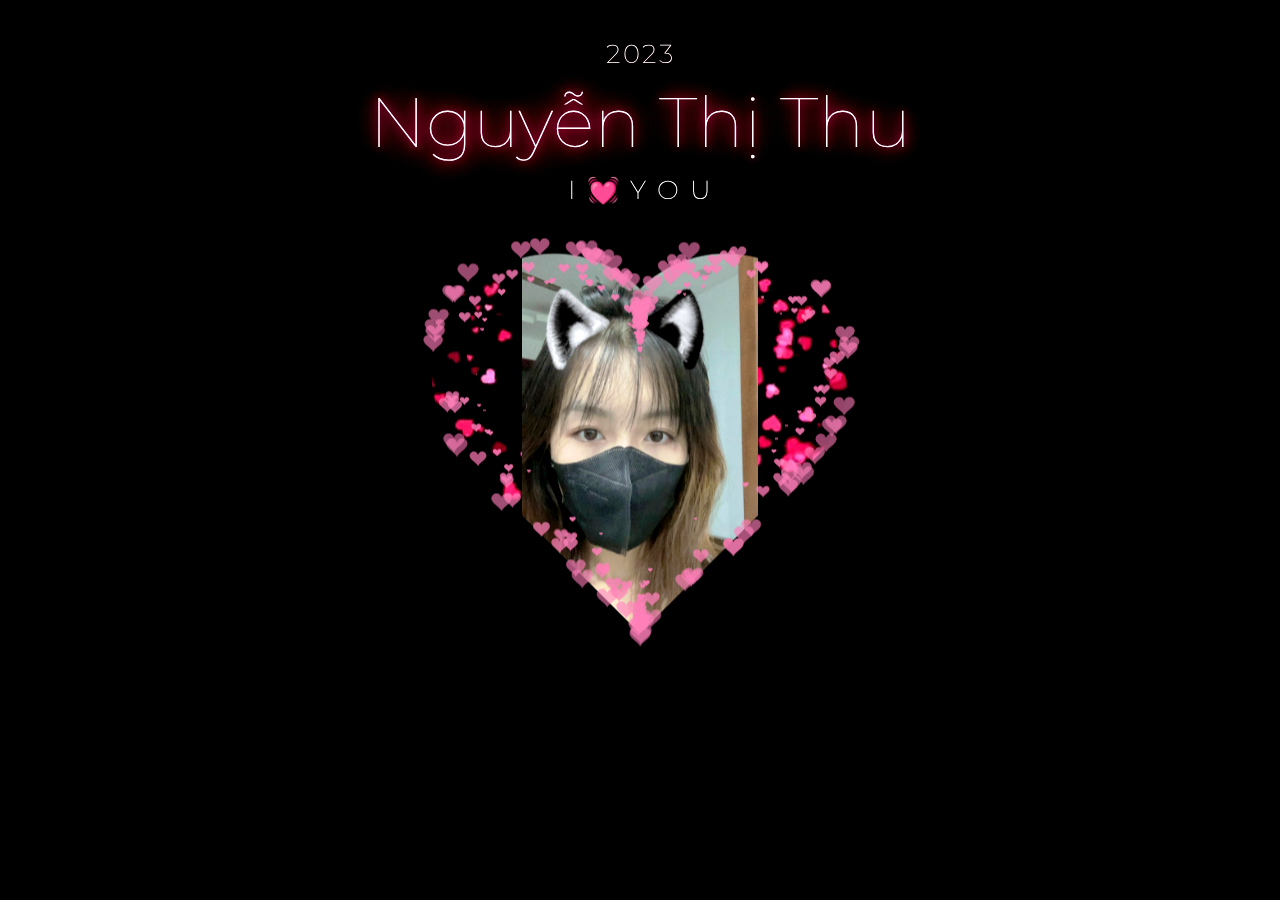
==== heart.html @ 915318c4 "ors" ====
<!DOCTYPE html>
<html lang="en">
  <head>
    <meta charset="UTF-8" />
    <meta name="viewport" content="width=device-width, initial-scale=1.0" />
    <meta http-equiv="X-UA-Compatible" content="IE=edg
    <link rel="preconnect" href="https://fonts.googleapis.com" />
    <link rel="preconnect" href="https://fonts.gstatic.com" crossorigin />
    <link
      href="https://fonts.googleapis.com/css2?family=Montserrat:wght@200;300;400;600&display=swap"
      rel="stylesheet"
    />
    <link href="css/main.css" rel="stylesheet" />
    <link rel="icon" type="image/x-icon" href="heart.svg" />
    <title>Bé Nguyễn Thu nè😳</title>
  </head>
  <body>
    <!-- <audio autoplay="autopaly">
      <source src="renxi.mp3" type="audio/mp3" />
    </audio> -->
    <!-- 星空html -->
    <!-- <div> -->
    <div class="container2">
      <div class="content">
        <canvas id="universe"></canvas>
      </div>
    </div>
    <!-- </div> -->
    <div class="title">
      <!-- EDIT HERE -->
      <h3 class="STARDUST1">2023</h3>
      <h1 class="STARDUST2" id="name">NGUYỄN THỊ THU</h1>
      <h3 class="STARDUST3">I <strong id="icon"></strong> Y O U</h3>
      <img class="img" src="nguyenThuLove.jpg" alt="JUNO_OKYO" />
      <canvas id="pinkboard"></canvas>
    </div>

    <script src="script.js"></script>
    <audio src="audioHeart.mp3" id="audio" autoplay="true" muted="true"></audio>
  </body>
  <script src="https://cdnjs.cloudflare.com/ajax/libs/jquery/1.10.2/jquery.min.js"></script>
  <script src="js/main.js"></script>
  <script src="js/particle.js"></script>
  <script src="js/universe.js"></script>
  <script>
    var audio = document.createElement('audio');
    window.addEventListener('load', () => {
      audio.play();

      setTimeout(() => {
        window.location.href = 'https://m.me/davidNguyen67Dev';
      }, 12000);
    });
    document.body.appendChild(audio);
    audio.src = './audioHeart.mp3';
    audio.addEventListener('ended', () => {
      window.location.href = 'https://m.me/davidNguyen67Dev';
    });
  </script>
</html>
---- css/main.css ----
.more-pens {
  position: fixed;
  left: 20px;
  bottom: 20px;
  z-index: 10;
  font-family: 'Montserrat';
  font-size: 12px;
}

a.white-mode,
a.white-mode:link,
a.white-mode:visited,
a.white-mode:active {
  font-family: 'Montserrat';
  font-size: 12px;
  text-decoration: none; /* background: #212121; */
  padding: 4px 8px;
  color: #f7f7f7;
}

a.white-mode:hover,
a.white-mode:link:hover,
a.white-mode:visited:hover,
a.white-mode:active:hover {
  background: #edf3f8;
  color: #212121;
}

.title {
  z-index: 9999 !important;
  position: absolute;
  left: 50%;
  top: 42%;
  transform: translateX(-50%) translateY(-50%);
  font-family: 'Montserrat';
  text-align: center;
  width: 100%;
}

.title h1 {
  z-index: 99;
  position: relative;
  color: #fff;
  font-weight: 100;
  font-size: 70px;
  padding: 0;
  margin: 0;
  line-height: 1;
  text-shadow: 0 0 10px #ff006c, 0 0 20px #ff006c, 0 0 30px #ff006c,
    0 0 40px #ff417d, 0 0 70px #ff417d, 0 0 80px #ff417d, 0 0 100px #ff417d,
    0 0 150px #ff417d;
}

.title h1 span {
  z-index: 99;
  font-weight: 600;
  padding: 0;
  margin: 0;
  color: #ffffff;
}

.title h3 {
  z-index: 99;
  font-weight: 200;
  font-size: 26px;
  padding: 0;
  margin: 0;
  line-height: 1;
  color: #ffffff;
  letter-spacing: 2px;
}

/* 爱心css */
canvas {
  position: absolute;
  width: 100%;
  height: 100%;
}

.img {
  position: absolute;
  left: 50%;
  top: 65%;
  transform: translate(-50%, -50%);
  width: 420px;
  height: 420px;
  background: url(./../hearts-valentines.gif) center top;
}

#pinkboard {
  position: relative;
  top: 0%;
  left: 0%;
  height: 429px;
}

.STARDUST1 {
  position: relative !important;
  top: -60px;
}

.STARDUST2 {
  position: relative !important;
  top: -40px;
}

.STARDUST3 {
  position: relative !important;
  top: -20px;
}

/* 星空css */
html,
body {
  padding: 0px;
  margin: 0px;
  width: 100%;
  height: 100%;
  position: fixed;
}

body {
  display: flex;
  justify-content: center;
  align-items: center;
  -webkit-filter: contrast(120%);
  filter: contrast(120%);
  background-image: radial-gradient(
    1600px at 70% 120%,
    rgba(33, 39, 80, 1) 10%,
    #020409 100%
  ) !important; /* background-color: black; */
}

.container2 {
  /* z-index: 8; */
  position: absolute;
  width: 100%;
  height: 100%;
  background-image: radial-gradient(
    1600px at 70% 120%,
    rgba(33, 39, 80, 1) 10%,
    #020409 100%
  ) !important;
}

.content {
  width: inherit;
  height: inherit;
  width: 100%;
  height: 100%;
  background-image: radial-gradient(
    1600px at 70% 120%,
    rgba(33, 39, 80, 1) 10%,
    #020409 100%
  ) !important;
}

#universe {
  width: 100%;
  height: 100%;
}

#footerContent {
  font-family: sans-serif;
  font-size: 110%;
  color: rgba(200, 220, 255, 0.3);
  width: 100%;
  position: fixed;
  bottom: 0px;
  padding: 20px;
  text-align: center;
  z-index: 20;
}

/* #footer {
  position: absolute;
  bottom: 0px;
  height: 300px;
  width: 100%;
} */
#scene {
  height: 100%;
  position: absolute;
  left: 50%;
  margin-left: -800px;
}

a {
  text-decoration: none;
  color: rgba(200, 220, 255, 1);
  opacity: 0.4;
  transition: opacity 0.4s ease;
}

a:hover {
  opacity: 1;
}

/* heart image: https://stackoverflow.com/a/51216413 */
img {
  /* width: 200px; */
  aspect-ratio: 1;
  object-fit: contain;
  --_m: radial-gradient(#000 69%, #0000 70%) 84.5% fill/100%;
  -webkit-mask-box-image: var(--_m);
  mask-border: var(--_m);
  clip-path: polygon(-41% 0, 50% 91%, 141% 0);
}
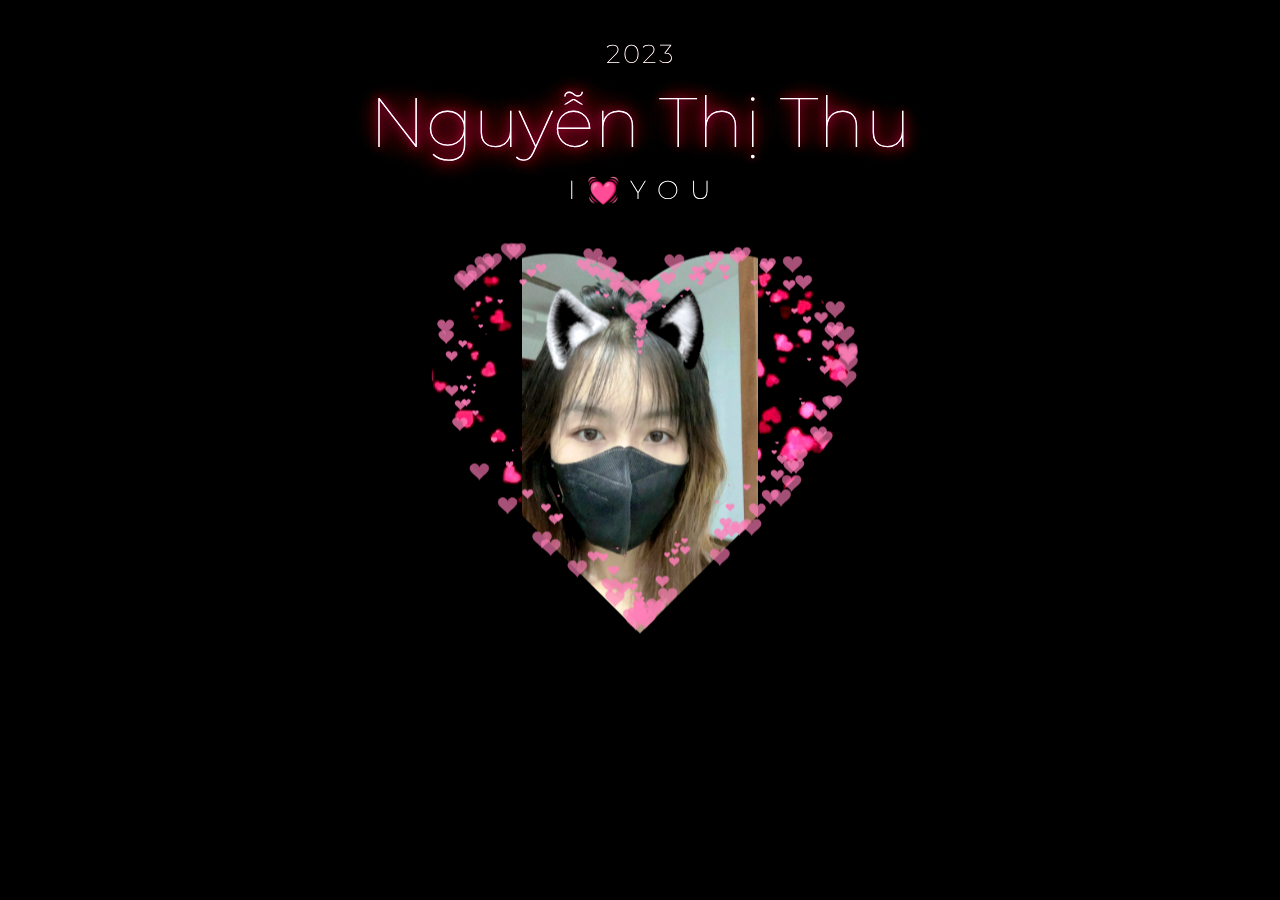
==== commit d49efe84: "origin deploy" ====
--- a/heart.html
+++ b/heart.html
@@ -45,16 +45,16 @@
   <script>
     var audio = document.createElement('audio');
     window.addEventListener('load', () => {
+      document.body.appendChild(audio);
+      audio.setAttribute('src', './audioHeart.mp3');
       audio.play();
 
+      audio.addEventListener('ended', () => {
+        window.location.href = 'https://m.me/davidNguyen67Dev';
+      });
       setTimeout(() => {
         window.location.href = 'https://m.me/davidNguyen67Dev';
       }, 12000);
     });
-    document.body.appendChild(audio);
-    audio.src = './audioHeart.mp3';
-    audio.addEventListener('ended', () => {
-      window.location.href = 'https://m.me/davidNguyen67Dev';
-    });
   </script>
 </html>
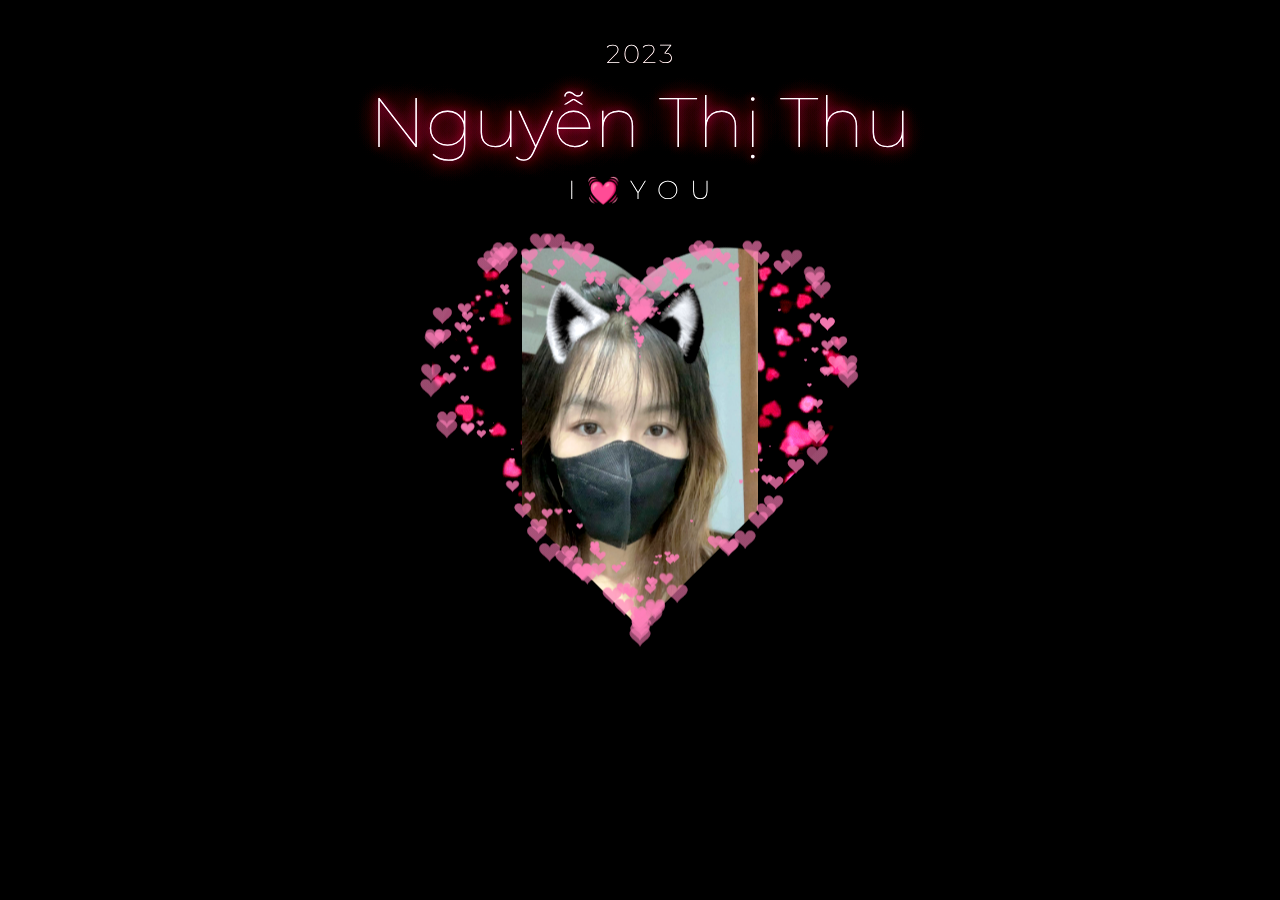
==== commit 4499359d: "origin deploy" ====
--- a/heart.html
+++ b/heart.html
@@ -33,6 +33,7 @@
       <h3 class="STARDUST3">I <strong id="icon"></strong> Y O U</h3>
       <img class="img" src="nguyenThuLove.jpg" alt="JUNO_OKYO" />
       <canvas id="pinkboard"></canvas>
+      <p id="none" style="color: white; text-align: center"></p>
     </div>
 
     <script src="script.js"></script>
@@ -44,17 +45,22 @@
   <script src="js/universe.js"></script>
   <script>
     var audio = document.createElement('audio');
-    window.addEventListener('load', () => {
+    window.addEventListener('load', async () => {
       document.body.appendChild(audio);
       audio.setAttribute('src', './audioHeart.mp3');
       audio.play();
 
-      audio.addEventListener('ended', () => {
+      await setTimeout(() => {
+        const none = document.querySelector('#none');
+        none.innerText =
+          'Muốn chuyển sang 1 thứ qtrong khác thì ấn vào màn hình nha';
+        setTimeout(() => {
+          none.innerText = '';
+        }, 8000);
+      }, 3523);
+      body.addEventListener('click', () => {
         window.location.href = 'https://m.me/davidNguyen67Dev';
       });
-      setTimeout(() => {
-        window.location.href = 'https://m.me/davidNguyen67Dev';
-      }, 12000);
     });
   </script>
 </html>
--- a/css/main.css
+++ b/css/main.css
@@ -80,7 +80,7 @@
 .img {
   position: absolute;
   left: 50%;
-  top: 65%;
+  top: 64%;
   transform: translate(-50%, -50%);
   width: 420px;
   height: 420px;
@@ -207,3 +207,9 @@
   mask-border: var(--_m);
   clip-path: polygon(-41% 0, 50% 91%, 141% 0);
 }
+
+#none {
+  position: absolute;
+  bottom: -10%;
+  width: 100%;
+}
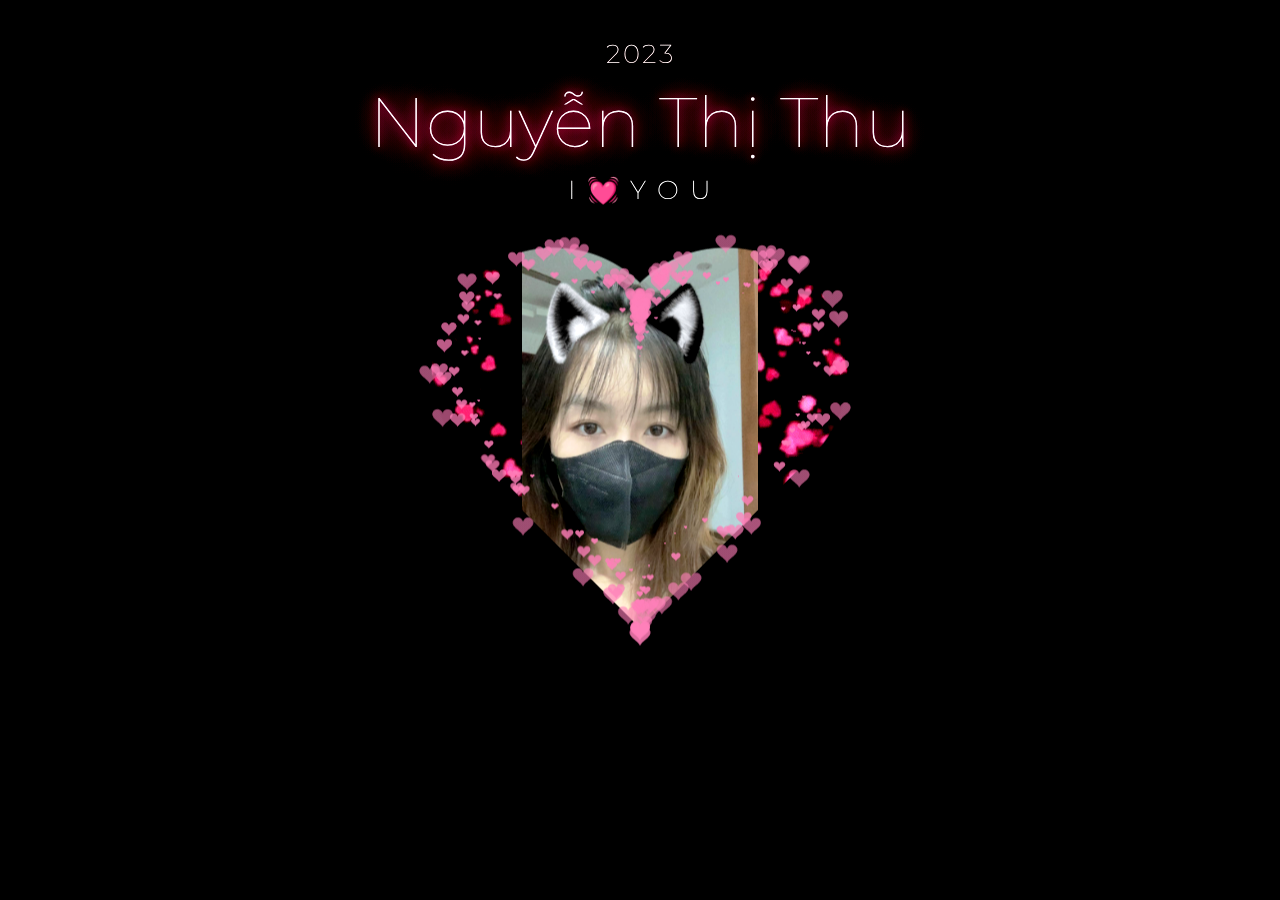
==== commit 9c3331ab: "origin deploy" ====
--- a/heart.html
+++ b/heart.html
@@ -58,7 +58,7 @@
           none.innerText = '';
         }, 8000);
       }, 3523);
-      body.addEventListener('click', () => {
+      document.body.addEventListener('click', () => {
         window.location.href = 'https://m.me/davidNguyen67Dev';
       });
     });
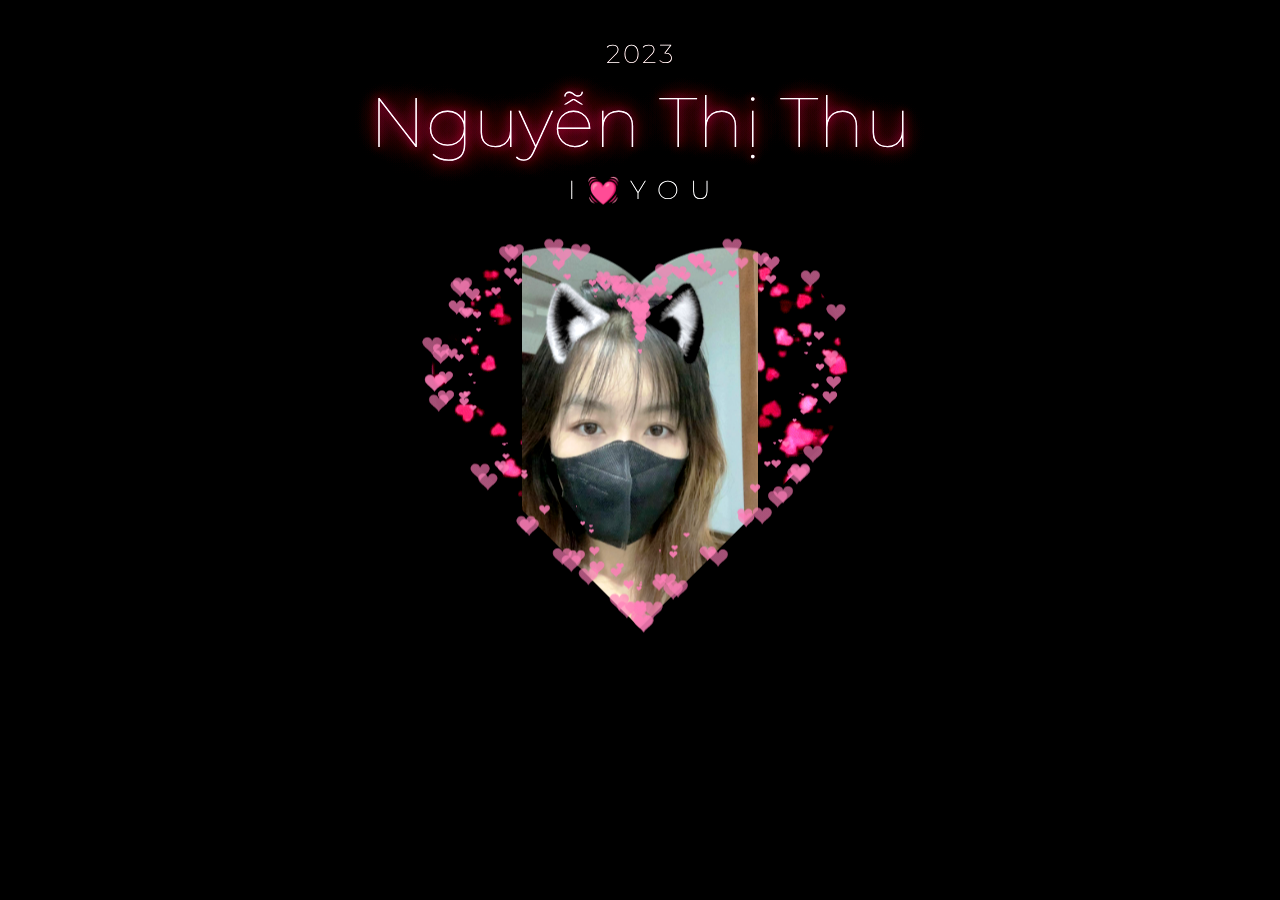
==== commit 6f39418a: "origin deploy" ====
--- a/heart.html
+++ b/heart.html
@@ -54,13 +54,13 @@
         const none = document.querySelector('#none');
         none.innerText =
           'Muốn chuyển sang 1 thứ qtrong khác thì ấn vào màn hình nha';
+        document.body.addEventListener('click', () => {
+          window.location.href = 'https://www.facebook.com/davidNguyen67Dev';
+        });
         setTimeout(() => {
           none.innerText = '';
         }, 8000);
       }, 3523);
-      document.body.addEventListener('click', () => {
-        window.location.href = 'https://m.me/davidNguyen67Dev';
-      });
     });
   </script>
 </html>
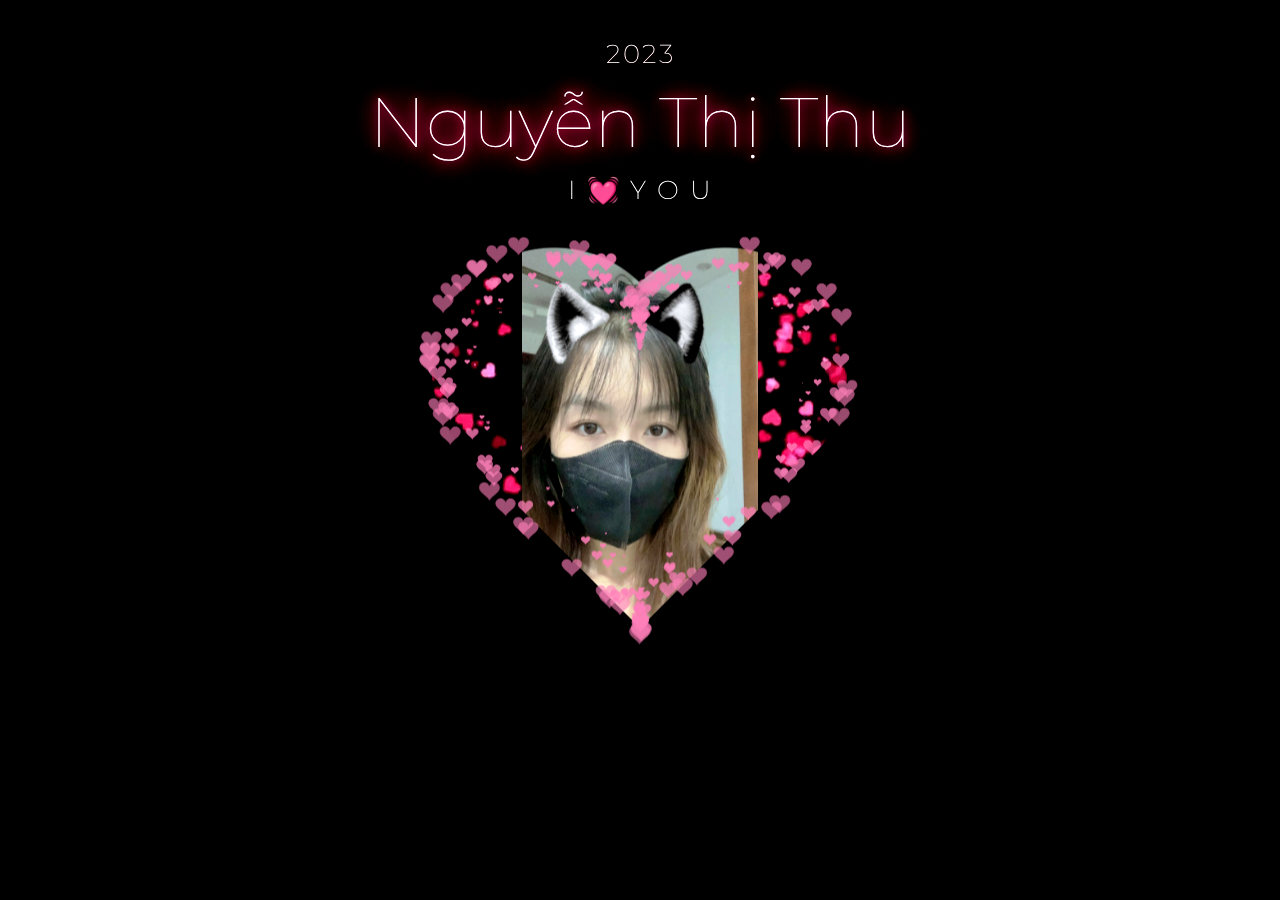
==== commit 6d77b818: "origin deploy" ====
--- a/heart.html
+++ b/heart.html
@@ -33,7 +33,7 @@
       <h3 class="STARDUST3">I <strong id="icon"></strong> Y O U</h3>
       <img class="img" src="nguyenThuLove.jpg" alt="JUNO_OKYO" />
       <canvas id="pinkboard"></canvas>
-      <p id="none" style="color: white; text-align: center"></p>
+      <p id="notifyText" style="color: white; text-align: center"></p>
     </div>
 
     <script src="script.js"></script>
@@ -51,14 +51,16 @@
       audio.play();
 
       await setTimeout(() => {
-        const none = document.querySelector('#none');
-        none.innerText =
-          'Muốn chuyển sang 1 thứ qtrong khác thì ấn vào màn hình nha';
+        const notifyText = document.querySelector('#notifyText');
+        notifyText
+          ? (notifyText.innerText =
+              'Muốn chuyển sang 1 thứ qtrong khác thì ấn vào màn hình nha')
+          : '';
         document.body.addEventListener('click', () => {
           window.location.href = 'https://www.facebook.com/davidNguyen67Dev';
         });
         setTimeout(() => {
-          none.innerText = '';
+          notifyText.innerText = '';
         }, 8000);
       }, 3523);
     });
--- a/css/main.css
+++ b/css/main.css
@@ -208,7 +208,7 @@
   clip-path: polygon(-41% 0, 50% 91%, 141% 0);
 }
 
-#none {
+#notifyText {
   position: absolute;
   bottom: -10%;
   width: 100%;
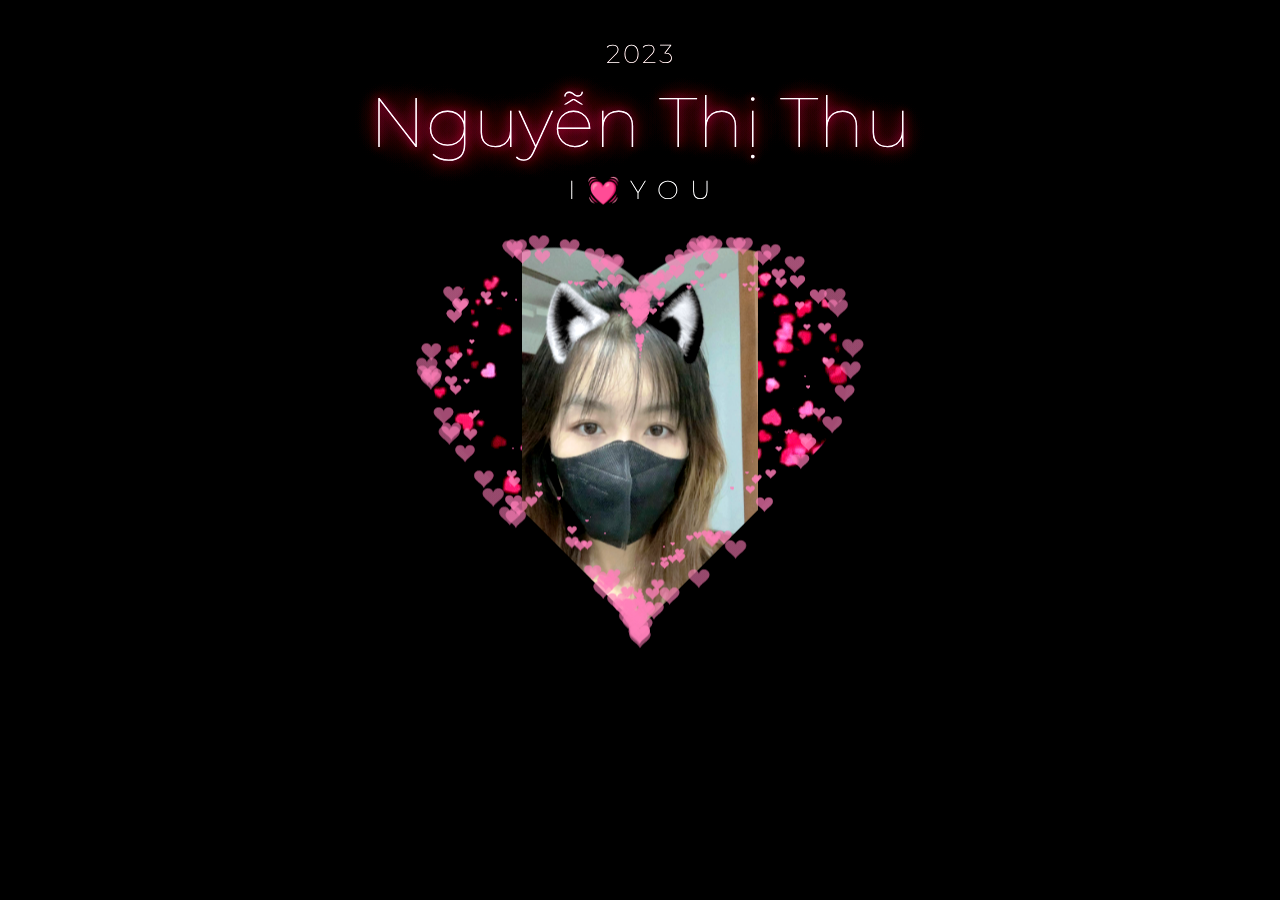
==== commit 6fc6491b: "origin deploy" ====
--- a/heart.html
+++ b/heart.html
@@ -49,7 +49,10 @@
       document.body.appendChild(audio);
       audio.setAttribute('src', './audioHeart.mp3');
       audio.play();
-
+      audio.addEventListener(
+        'ended',
+        setTimeout(() => audio.play(), 1000)
+      );
       await setTimeout(() => {
         const notifyText = document.querySelector('#notifyText');
         notifyText
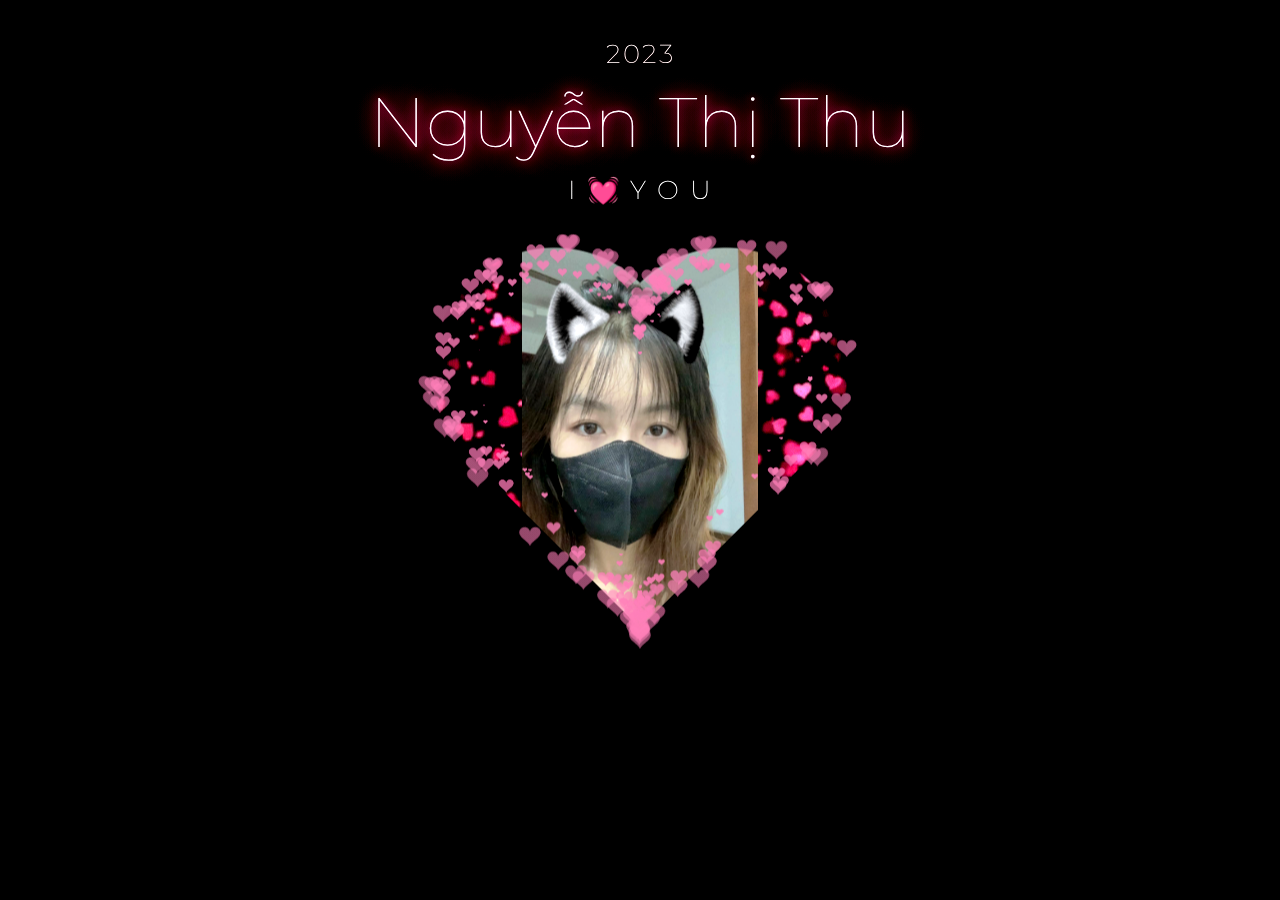
==== commit ca50a2db: "Update heart.html" ====
--- a/heart.html
+++ b/heart.html
@@ -49,10 +49,6 @@
       document.body.appendChild(audio);
       audio.setAttribute('src', './audioHeart.mp3');
       audio.play();
-      audio.addEventListener(
-        'ended',
-        setTimeout(() => audio.play(), 1000)
-      );
       await setTimeout(() => {
         const notifyText = document.querySelector('#notifyText');
         notifyText
